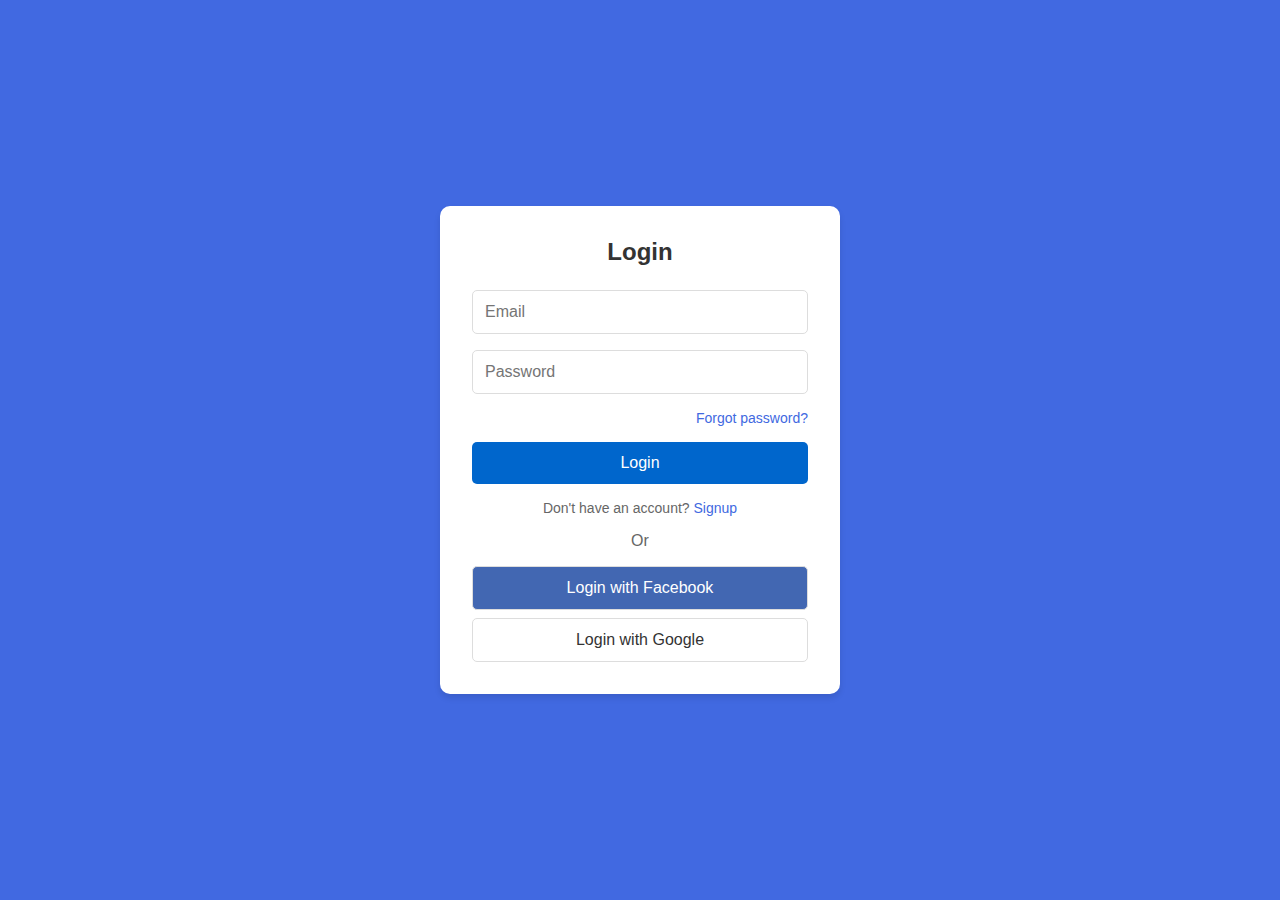
==== Web Development Fundamentals/Task1/login.html @ 19146721 "Added Web Task 1 and 2" ====
<!DOCTYPE html>
<html lang="en">
<head>
    <meta charset="UTF-8">
    <meta name="viewport" content="width=device-width, initial-scale=1.0">
    <title>Login</title>
    <style>
        * {
            margin: 0;
            padding: 0;
            box-sizing: border-box;
            font-family: -apple-system, BlinkMacSystemFont, "Segoe UI", Roboto, sans-serif;
        }

        body {
            min-height: 100vh;
            display: flex;
            align-items: center;
            justify-content: center;
            background-color: #4169E1;
            padding: 1rem;
        }

        .card {
            background: white;
            padding: 2rem;
            border-radius: 10px;
            width: 100%;
            max-width: 400px;
            box-shadow: 0 4px 6px rgba(0, 0, 0, 0.1);
        }

        h1 {
            text-align: center;
            margin-bottom: 1.5rem;
            color: #333;
            font-size: 1.5rem;
        }

        .form-group {
            margin-bottom: 1rem;
            position: relative;
        }

        input {
            width: 100%;
            padding: 0.75rem;
            border: 1px solid #ddd;
            border-radius: 5px;
            font-size: 1rem;
        }

        input:focus {
            outline: none;
            border-color: #4169E1;
        }

        .forgot-password {
            display: block;
            text-align: right;
            color: #4169E1;
            text-decoration: none;
            font-size: 0.875rem;
            margin-top: 0.5rem;
        }

        .btn {
            width: 100%;
            padding: 0.75rem;
            border: none;
            border-radius: 5px;
            font-size: 1rem;
            cursor: pointer;
            margin-top: 1rem;
        }

        .btn-primary {
            background-color: #0066CC;
            color: white;
        }

        .btn-social {
            display: flex;
            align-items: center;
            justify-content: center;
            gap: 0.5rem;
            background-color: white;
            border: 1px solid #ddd;
            color: #333;
            margin-top: 0.5rem;
        }

        .btn-facebook {
            background-color: #4267B2;
            color: white;
        }

        .divider {
            text-align: center;
            margin: 1rem 0;
            color: #666;
        }

        .signup-link {
            text-align: center;
            margin-top: 1rem;
            font-size: 0.875rem;
            color: #666;
        }

        .signup-link a {
            color: #4169E1;
            text-decoration: none;
        }
    </style>
</head>
<body>
    <div class="card">
        <h1>Login</h1>
        <form action="#" method="POST">
            <div class="form-group">
                <input type="email" id="email" name="email" placeholder="Email" required>
            </div>
            <div class="form-group">
                <input type="password" id="password" name="password" placeholder="Password" required>
            </div>
            <a href="#" class="forgot-password">Forgot password?</a>
            <button type="submit" class="btn btn-primary">Login</button>
        </form>
        
        <div class="signup-link">
            Don't have an account? <a href="signup.html">Signup</a>
        </div>
        
        <div class="divider">Or</div>
        
        <button class="btn btn-social btn-facebook">
            Login with Facebook
        </button>
        <button class="btn btn-social">
            Login with Google
        </button>
    </div>
</body>
</html>
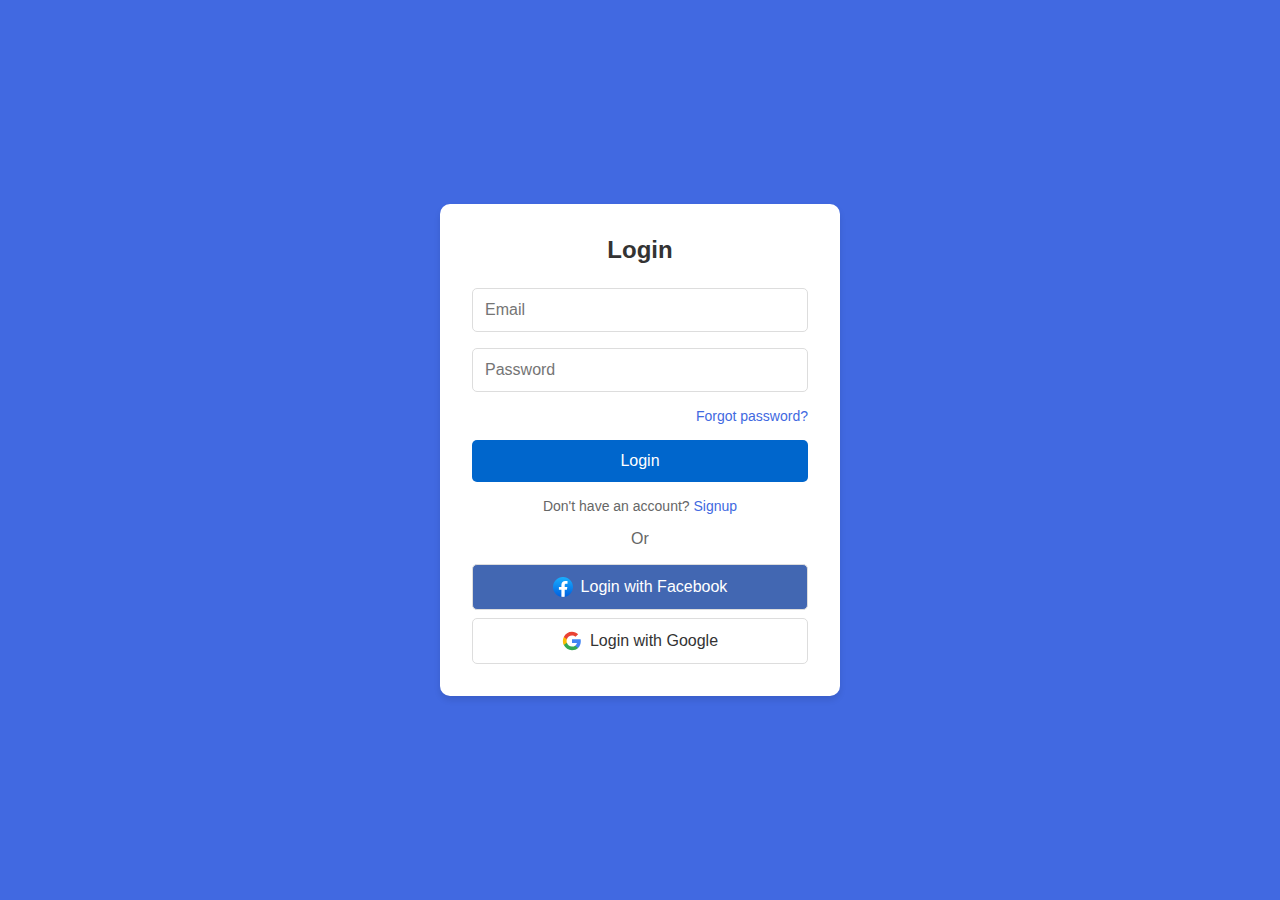
==== commit a1da1004: "Added external css to login and signup" ====
--- a/Web Development Fundamentals/Task1/login.html
+++ b/Web Development Fundamentals/Task1/login.html
@@ -3,116 +3,8 @@
 <head>
     <meta charset="UTF-8">
     <meta name="viewport" content="width=device-width, initial-scale=1.0">
+    <link rel="stylesheet" href="./login.css">
     <title>Login</title>
-    <style>
-        * {
-            margin: 0;
-            padding: 0;
-            box-sizing: border-box;
-            font-family: -apple-system, BlinkMacSystemFont, "Segoe UI", Roboto, sans-serif;
-        }
-
-        body {
-            min-height: 100vh;
-            display: flex;
-            align-items: center;
-            justify-content: center;
-            background-color: #4169E1;
-            padding: 1rem;
-        }
-
-        .card {
-            background: white;
-            padding: 2rem;
-            border-radius: 10px;
-            width: 100%;
-            max-width: 400px;
-            box-shadow: 0 4px 6px rgba(0, 0, 0, 0.1);
-        }
-
-        h1 {
-            text-align: center;
-            margin-bottom: 1.5rem;
-            color: #333;
-            font-size: 1.5rem;
-        }
-
-        .form-group {
-            margin-bottom: 1rem;
-            position: relative;
-        }
-
-        input {
-            width: 100%;
-            padding: 0.75rem;
-            border: 1px solid #ddd;
-            border-radius: 5px;
-            font-size: 1rem;
-        }
-
-        input:focus {
-            outline: none;
-            border-color: #4169E1;
-        }
-
-        .forgot-password {
-            display: block;
-            text-align: right;
-            color: #4169E1;
-            text-decoration: none;
-            font-size: 0.875rem;
-            margin-top: 0.5rem;
-        }
-
-        .btn {
-            width: 100%;
-            padding: 0.75rem;
-            border: none;
-            border-radius: 5px;
-            font-size: 1rem;
-            cursor: pointer;
-            margin-top: 1rem;
-        }
-
-        .btn-primary {
-            background-color: #0066CC;
-            color: white;
-        }
-
-        .btn-social {
-            display: flex;
-            align-items: center;
-            justify-content: center;
-            gap: 0.5rem;
-            background-color: white;
-            border: 1px solid #ddd;
-            color: #333;
-            margin-top: 0.5rem;
-        }
-
-        .btn-facebook {
-            background-color: #4267B2;
-            color: white;
-        }
-
-        .divider {
-            text-align: center;
-            margin: 1rem 0;
-            color: #666;
-        }
-
-        .signup-link {
-            text-align: center;
-            margin-top: 1rem;
-            font-size: 0.875rem;
-            color: #666;
-        }
-
-        .signup-link a {
-            color: #4169E1;
-            text-decoration: none;
-        }
-    </style>
 </head>
 <body>
     <div class="card">
@@ -129,15 +21,17 @@
         </form>
         
         <div class="signup-link">
-            Don't have an account? <a href="signup.html">Signup</a>
+            Don't have an account? <a href="./signup.html">Signup</a>
         </div>
         
         <div class="divider">Or</div>
         
         <button class="btn btn-social btn-facebook">
+            <img src="./facebook_logo.svg" alt="Facebook Logo" width="20" height="20">
             Login with Facebook
         </button>
         <button class="btn btn-social">
+            <img src="./google_logo.svg" alt="Google Logo" width="20" height="20">
             Login with Google
         </button>
     </div>
--- a/Web Development Fundamentals/Task1/login.css
+++ b/Web Development Fundamentals/Task1/login.css
@@ -0,0 +1,107 @@
+* {
+    margin: 0;
+    padding: 0;
+    box-sizing: border-box;
+    font-family: "Segoe UI", Roboto, sans-serif;
+}
+
+body {
+    min-height: 100vh;
+    display: flex;
+    align-items: center;
+    justify-content: center;
+    background-color: #4169E1;
+    padding: 1rem;
+}
+
+.card {
+    background: white;
+    padding: 2rem;
+    border-radius: 10px;
+    width: 100%;
+    max-width: 400px;
+    box-shadow: 0 4px 6px rgba(0, 0, 0, 0.1);
+}
+
+h1 {
+    text-align: center;
+    margin-bottom: 1.5rem;
+    color: #333;
+    font-size: 1.5rem;
+}
+
+.form-group {
+    margin-bottom: 1rem;
+    position: relative;
+}
+
+input {
+    width: 100%;
+    padding: 0.75rem;
+    border: 1px solid #ddd;
+    border-radius: 5px;
+    font-size: 1rem;
+}
+
+input:focus {
+    outline: none;
+    border-color: #4169E1;
+}
+
+.forgot-password {
+    display: block;
+    text-align: right;
+    color: #4169E1;
+    text-decoration: none;
+    font-size: 0.875rem;
+    margin-top: 0.5rem;
+}
+
+.btn {
+    width: 100%;
+    padding: 0.75rem;
+    border: none;
+    border-radius: 5px;
+    font-size: 1rem;
+    cursor: pointer;
+    margin-top: 1rem;
+}
+
+.btn-primary {
+    background-color: #0066CC;
+    color: white;
+}
+
+.btn-social {
+    display: flex;
+    align-items: center;
+    justify-content: center;
+    gap: 0.5rem;
+    background-color: white;
+    border: 1px solid #ddd;
+    color: #333;
+    margin-top: 0.5rem;
+}
+
+.btn-facebook {
+    background-color: #4267B2;
+    color: white;
+}
+
+.divider {
+    text-align: center;
+    margin: 1rem 0;
+    color: #666;
+}
+
+.signup-link {
+    text-align: center;
+    margin-top: 1rem;
+    font-size: 0.875rem;
+    color: #666;
+}
+
+.signup-link a {
+    color: #4169E1;
+    text-decoration: none;
+}